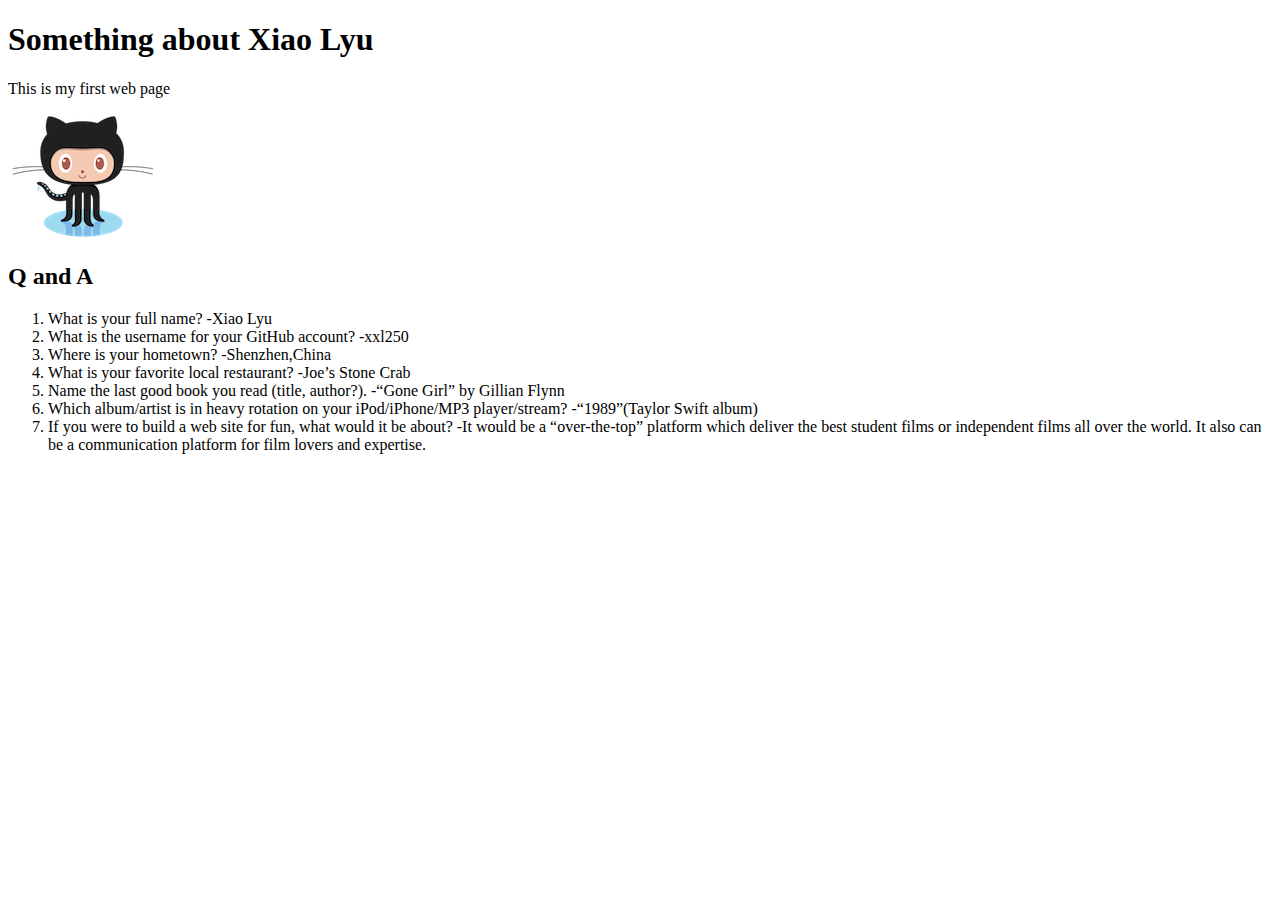
==== index.html @ 8d8ec140 "Xiao Lyu's first web page" ====
<!DOCTYPE html>
  <html>
    <head>
      <meta>
      <title>Xiao's first web page</title>
    </head>

    <body>
      <h1>Something about Xiao Lyu</h1>

      <p>This is my first web page</P>

      <img src="octocat.png"alt="photo of an octocat"/>

      <h2>Q and A</h2>
      <ol>
        <li>What is your full name? -Xiao Lyu</li>
        <li>What is the username for your GitHub account? -xxl250</li>
        <li>Where is your hometown? -Shenzhen,China</li>
        <li>What is your favorite local restaurant? -Joe’s Stone Crab</li>
        <li>Name the last good book you read (title, author?). -“Gone Girl” by Gillian Flynn</li>
        <li>Which album/artist is in heavy rotation on your iPod/iPhone/MP3 player/stream? -“1989”(Taylor Swift album)</li>
        <li>If you were to build a web site for fun, what would it be about? -It would be a “over-the-top” platform which deliver the best student films or
independent films all over the world. It also can be a communication platform for film lovers and expertise.</li>
      </ol>

    </body>
  </html>
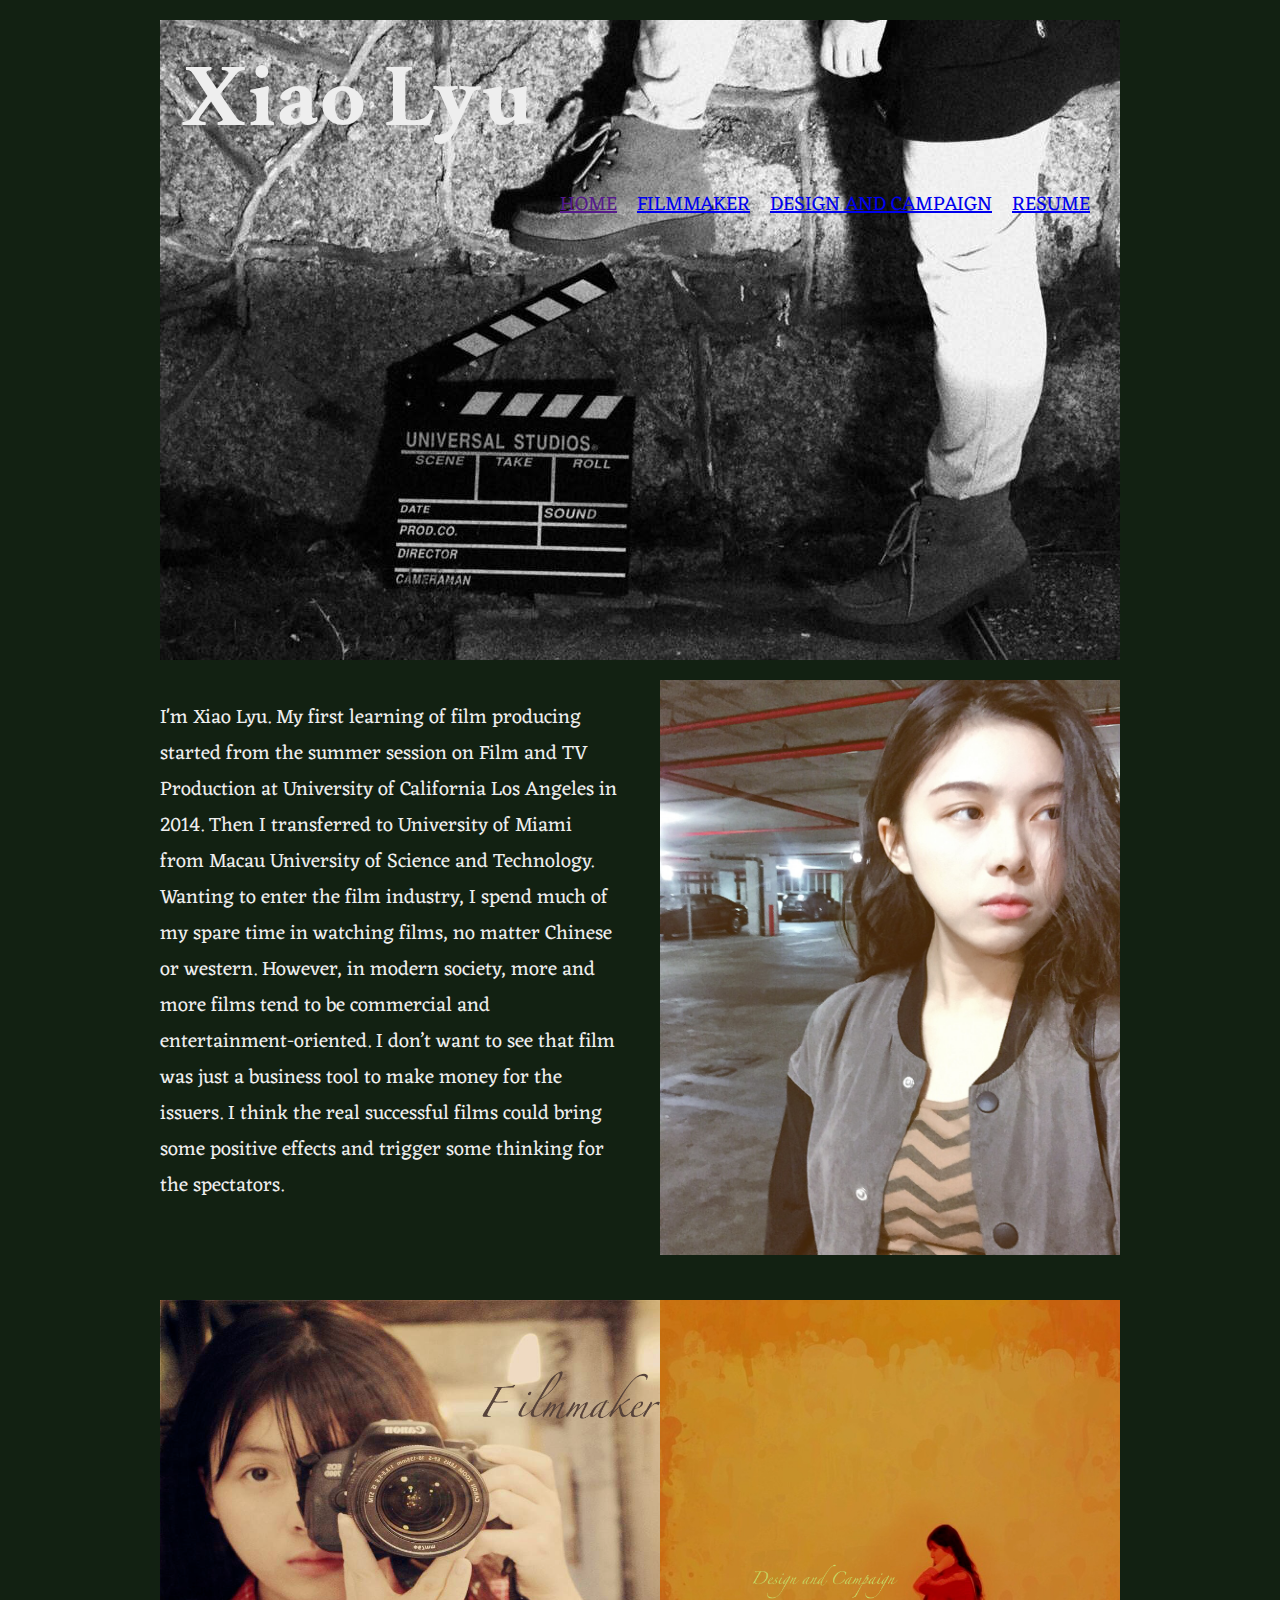
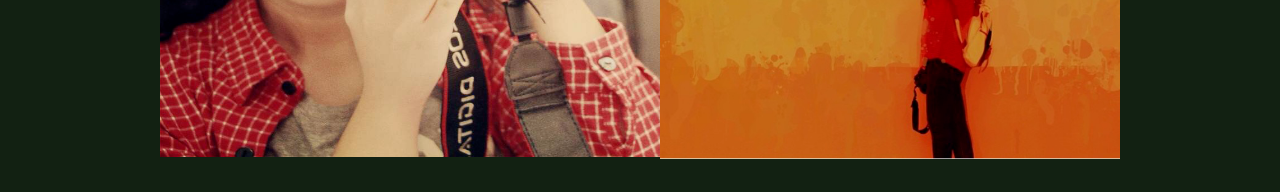
==== commit 8a5fef85: "change to index" ====
--- a/index.html
+++ b/index.html
@@ -1,28 +1,51 @@
 <!DOCTYPE html>
-  <html>
+  <html lang="en">
     <head>
-      <meta>
-      <title>Xiao's first web page</title>
+      <meta charset="utf-8">
+      <title>Xiao's Portfolio</title>
+      <link href="style.css" rel="stylesheet" media="screen" />
     </head>
+    <body>
+      <div id="container">
+      <header id="header">
+          <h1>Xiao Lyu</h1>
 
-    <body>
-      <h1>Something about Xiao Lyu</h1>
 
-      <p>This is my first web page</P>
+        <nav>
+          <ul>
+            <li><a href="resume/resume.html">RESUME</a></li>
+            <li><a href="campaign and design/campaign and design.html">DESIGN AND CAMPAIGN</a></li>
+            <li><a href="filmmaker/filmmaker.html">FILMMAKER</a></li>
+            <li><a href="">HOME</a></li>
+          </ul>
+        </nav>
 
-      <img src="octocat.png"alt="photo of an octocat"/>
+     </header>
+        <main id="front">
 
-      <h2>Q and A</h2>
-      <ol>
-        <li>What is your full name? -Xiao Lyu</li>
-        <li>What is the username for your GitHub account? -xxl250</li>
-        <li>Where is your hometown? -Shenzhen,China</li>
-        <li>What is your favorite local restaurant? -Joe’s Stone Crab</li>
-        <li>Name the last good book you read (title, author?). -“Gone Girl” by Gillian Flynn</li>
-        <li>Which album/artist is in heavy rotation on your iPod/iPhone/MP3 player/stream? -“1989”(Taylor Swift album)</li>
-        <li>If you were to build a web site for fun, what would it be about? -It would be a “over-the-top” platform which deliver the best student films or
-independent films all over the world. It also can be a communication platform for film lovers and expertise.</li>
-      </ol>
+          <section>
+            <article id="left-col">
+              <p>I'm Xiao Lyu. My first learning of film producing started from the summer session on Film and TV Production at
+University of California Los Angeles in 2014. Then I transferred to University of Miami from Macau
+University of Science and Technology. Wanting to enter the film industry, I spend much of my spare time in watching films, no matter
+Chinese or western. However, in modern society, more and more films tend to be commercial and
+entertainment-oriented. I don’t want to see that film was just a business tool to make money for the
+issuers. I think the real successful films could bring some positive effects and trigger some thinking
+for the spectators.</p>
+           </article>
+           <div id="right-col">
+             <a href="resume/resume.html"><img src="me.jpg" alt="photo of me" width="100%" /></a>
+           </div>
+         </section>
 
-    </body>
-  </html>
+         <section id="left-col">
+           <a href="filmmaker/filmmaker.html"><img src="filmmaker.png" alt="photo of filmmaker" width="117%"/></a>
+         </section>
+         <section id="right-col">
+           <a href="campaign and design/campaign and design.html"><img src="design and campaign.png" alt="photo of design and campaign" width="100%"/></a>
+         </section>
+
+      </main>
+    </div>
+  </body>
+</html>
--- a/style.css
+++ b/style.css
@@ -0,0 +1,72 @@
+@import url(https://fonts.googleapis.com/css?family=Crimson+Text|Eczar);
+
+
+
+body {
+  font-size: 20px;
+  font-family: 'Eczar', serif;
+  color: #eee;
+  margin:0;
+  background-color: rgb(18, 33, 18);
+  border-color: rgb(171,78,78);
+}
+h1 {
+  font-family: 'Crimson Text', serif;
+  font-size: 90px;
+  text-align: left;
+  margin: 0;
+  color: #eee;
+}
+nav ul li {
+  display: inline-block;
+  float: right;
+  margin: 10px;
+
+
+}
+#header {
+  max-width: 960px;
+  height: 600px;
+  margin: 0 auto;
+  overflow: auto;
+  padding: 20px;
+
+  background:  url("cover.jpg");
+}
+
+
+#container {
+  max-width: 960px;
+  margin: 0 auto;
+  overflow: auto;
+  padding: 20px;
+
+}
+article {
+  height: 600px;
+}
+
+
+#front a:hover {
+    opacity: 0.2;
+    background-color: white;
+}
+a:hover {
+    background-color: darkgray;
+    color: white;
+}
+
+#left-col,
+#right-col {
+  max-width: 460px;
+  margin-top: 20px;
+}
+
+#left-col {
+  float: left;
+  margin-right: 40px;
+}
+
+#right-col {
+  float: right;
+}
